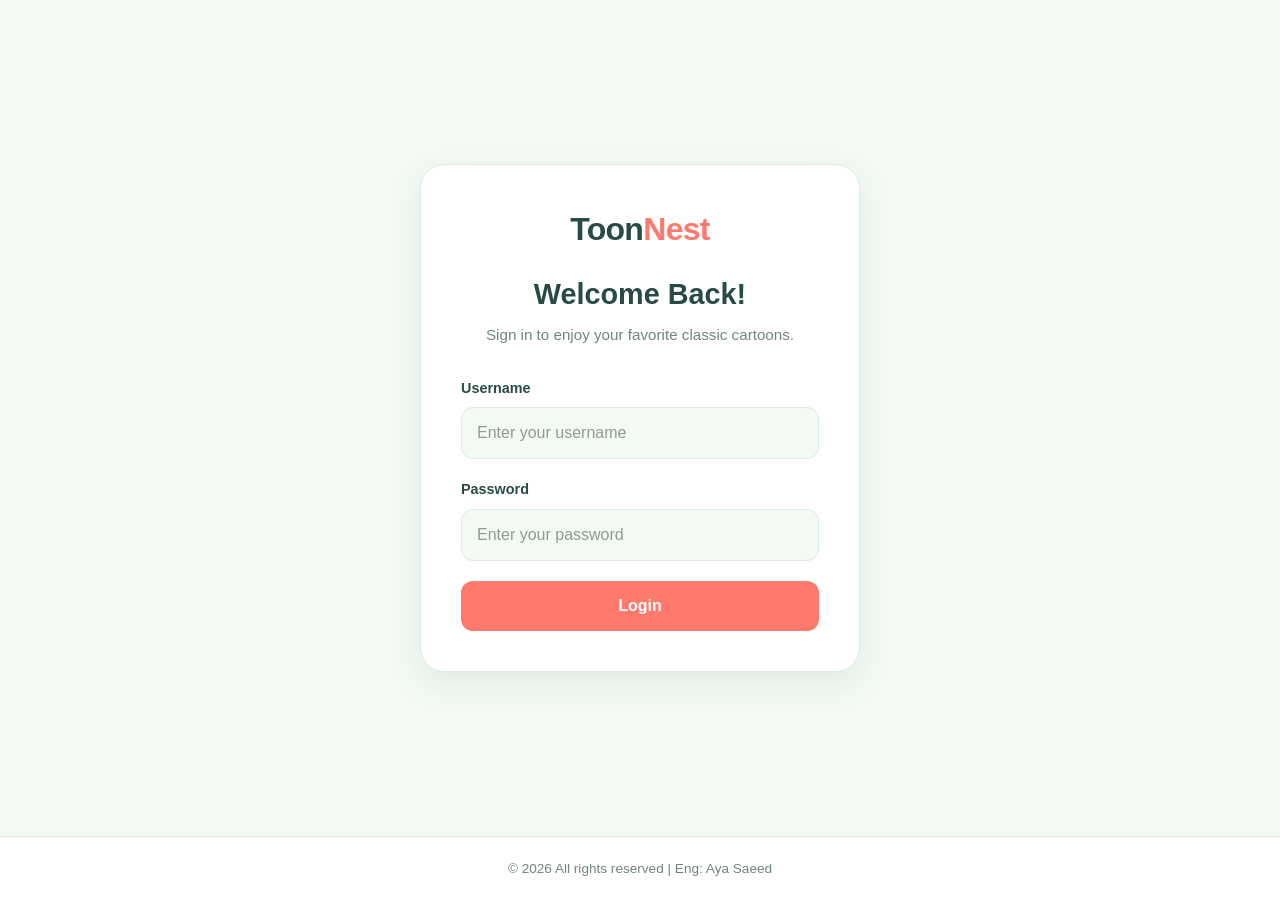
==== index.html @ 656c97c0 "Initial commit" ====
<!DOCTYPE html>
<html lang="en">

<head>
    <meta charset="UTF-8">
    <meta name="viewport" content="width=device-width, initial-scale=1.0">

    <title>Login | ToonNest</title>
    <link rel="icon" type="image/png" href="images/logo2.jpg">
    <link href="https://cdn.jsdelivr.net/npm/bootstrap@5.3.8/dist/css/bootstrap.min.css" rel="stylesheet">
    <link rel="stylesheet" href="css/style.css">
</head>

<body class="login-page">

    <main class="login-main">

        <section class="login-card">

            <a href="index.html" class="login-logo">
                Toon<span>Nest</span>
            </a>

            <h1>Welcome Back!</h1>

            <p class="login-subtitle">
                Sign in to enjoy your favorite classic cartoons.
            </p>

            <form id="login-form">

                <div class="login-field">
                    <label for="username">Username</label>
                    <input type="text" id="username" placeholder="Enter your username" autocomplete="username" required>
                </div>

                <div class="login-field">
                    <label for="password">Password</label>
                    <input type="password" id="password" placeholder="Enter your password"
                        autocomplete="current-password" required>
                </div>

                <p id="login-error" class="login-error" role="alert"></p>

                <button type="submit" class="login-btn">
                    Login
                </button>

            </form>

        </section>

    </main>

    <footer class="site-footer">
        <p>© 2026 All rights reserved | Eng: Aya Saeed</p>
    </footer>

    <script src="js/api.js"></script>
    <script src="js/auth.js"></script>

</body>

</html>
---- css/style.css ----
/* =========================================================
   GLOBAL
========================================================= */

:root {
    --mint-bg: #F3FAF4;
    --mint: #7BC8A4;
    --mint-dark: #4CA982;
    --coral: #FF796C;
    --coral-dark: #E65F54;
    --butter: #FFE39A;
    --deep-green: #294B45;
    --text: #405B55;
    --muted: #71857F;
    --white: #FFFFFF;
    --border: #DDEBE1;
    --shadow: 0 12px 32px rgba(41, 75, 69, 0.09);
}

* {
    box-sizing: border-box;
    margin: 0;
    padding: 0;
}

body {
    min-height: 100vh;
    font-family: Arial, Helvetica, sans-serif;
    background: var(--mint-bg);
    color: var(--deep-green);
}

img {
    max-width: 100%;
}

button,
input {
    font: inherit;
}

[hidden] {
    display: none !important;
}

/* =========================================================
   NAVBAR
========================================================= */

.navbar {
    position: fixed;
    top: 20px;
    left: 50%;
    transform: translateX(-50%);
    z-index: 1000;

    width: calc(100% - 40px);
    max-width: 1200px;
    min-height: 68px;

    background: rgba(255, 255, 255, 0.94);
    border: 1px solid rgba(123, 200, 164, 0.45);
    border-radius: 20px;
    box-shadow: 0 10px 30px rgba(41, 75, 69, 0.12);
    backdrop-filter: blur(14px);
}

.navbar-container {
    width: 100%;
    min-height: 68px;
    padding: 0 25px;

    display: flex;
    align-items: center;
    justify-content: space-between;
    gap: 20px;
}

.logo {
    color: var(--deep-green);
    font-size: 23px;
    font-weight: 800;
    text-decoration: none;
    letter-spacing: -0.7px;
    white-space: nowrap;
}

.logo::first-letter {
    color: var(--coral);
}

.navbar nav {
    display: flex;
    align-items: center;
    gap: 22px;
}

.nav-link {
    color: var(--muted);
    font-size: 14px;
    font-weight: 700;
    text-decoration: none;
    transition: color 0.2s ease;
}

.nav-link:hover,
.nav-link.active {
    color: var(--mint-dark);
}

.navbar-actions {
    display: flex;
    align-items: center;
    gap: 12px;
}

/* =========================================================
   LOGOUT BUTTON
========================================================= */

.logout-btn {
    padding: 10px 17px;
    border: none;
    border-radius: 11px;

    color: var(--white);
    background: var(--coral);

    font-size: 14px;
    font-weight: 700;
    cursor: pointer;

    transition: background 0.2s ease, transform 0.2s ease;
}

.logout-btn:hover {
    background: var(--coral-dark);
    transform: translateY(-2px);
}

/* =========================================================
   SEARCH INPUT
========================================================= */

#search-input {
    width: 240px;
    min-width: 0;
    padding: 10px 15px;

    border: 2px solid var(--border);
    border-radius: 12px;
    outline: none;

    background: var(--mint-bg);
    color: var(--deep-green);

    transition: border-color 0.2s ease, box-shadow 0.2s ease;
}

#search-input:focus {
    border-color: var(--mint);
    box-shadow: 0 0 0 4px rgba(123, 200, 164, 0.18);
}

#search-input::placeholder {
    color: #8B9D96;
}

/* =========================================================
   MAIN
========================================================= */

main {
    min-height: 100vh;
    display: flex;
    align-items: flex-start;
    justify-content: center;
    padding: 125px 20px 40px;
}

/* =========================================================
   DASHBOARD
========================================================= */

.dashboard {
    width: 100%;
    max-width: 1200px;
    padding: 35px;

    background: var(--white);
    border: 1px solid var(--border);
    border-radius: 24px;
    box-shadow: var(--shadow);
}

h1 {
    margin-bottom: 24px;
    color: var(--deep-green);
    font-size: 32px;
    font-weight: 800;
}

/* =========================================================
   ADD USER FORM
========================================================= */

#user-form {
    margin-bottom: 24px;
}

#user-form .form-label {
    margin-bottom: 6px;
    color: var(--deep-green);
    font-size: 14px;
    font-weight: 700;
}

#user-form .form-control {
    border: 1px solid var(--border);
    border-radius: 10px;
    box-shadow: none;
    transition: 0.2s ease;
}

#user-form .form-control:focus {
    border-color: var(--mint-dark);
    box-shadow: 0 0 0 3px rgba(123, 200, 164, 0.18);
}

#user-form .btn {
    padding: 10px 25px;
    border: none;
    border-radius: 10px;
    background: var(--mint-dark);
    color: var(--white);
    font-weight: 700;
    transition: 0.2s ease;
}

#user-form .btn:hover {
    background: var(--deep-green);
}

/* =========================================================
   USERS TABLE
========================================================= */

#users {
    min-width: 900px;
    margin-bottom: 0;
}


.dt-layout-row {
    display: flex;
    align-items: center;
    justify-content: space-between;
    gap: 16px;
}

.dt-layout-row:first-child {
    margin-bottom: 12px;
}

.dt-search input {
    width: 220px;
    max-width: 100%;
    padding: 9px 12px;
    border: 1px solid var(--border);
    border-radius: 9px;
    outline: none;
}

.dt-search input:focus {
    border-color: var(--mint-dark);
    box-shadow: 0 0 0 3px rgba(123, 200, 164, 0.18);
}


.dt-search label,
.dt-length label {
    display: none;
}

.dt-search input::placeholder {
    color: var(--muted);
    font-size: 15px;
    opacity: 1;
}

.dt-length .form-select {
    width: 70px;
    border: 1px solid var(--border);
    border-radius: 9px;
    box-shadow: none;
}

.dt-length .form-select:focus {
    border-color: var(--mint-dark);
    box-shadow: 0 0 0 3px rgba(123, 200, 164, 0.18);
}

#users thead th {
    padding: 13px 14px;
    background: #EAF5ED;
    color: var(--deep-green);
    font-size: 13px;
    font-weight: 800;
    text-transform: uppercase;
    letter-spacing: 0.4px;
    border-bottom: 1px solid var(--border);
}

#users thead .dt-column-header {
    display: flex;
    align-items: center;
    justify-content: flex-start;
    flex-direction: row;
    gap: 6px;
}

#users thead .dt-column-title {
    order: 1;
}

#users thead .dt-column-order {
    order: 2;
    flex-shrink: 0;
}

#users thead th.dt-type-numeric,
#users tbody td.dt-type-numeric {
    text-align: left !important;
}

#users tbody td {
    padding: 13px 14px;
    color: var(--text);
    font-size: 14px;
    vertical-align: middle;
    border-bottom: 1px solid #EDF3EE;
}

#users tbody td:first-child {
    font-weight: 700;
}

#users tbody tr {
    height: 66px;
    transition: background-color 0.2s ease;
}

#users tbody tr:hover>td {
    background: #F2FAF4;
}

#users tbody tr:last-child td {
    border-bottom: none;
}

#users th:last-child,
#users td:last-child {
    width: 150px;
    white-space: nowrap;
}

.action-btns {
    display: flex;
    gap: 8px;
}

.edit-btn,
.del-btn {
    padding: 6px 12px;
    border-radius: 8px;
    font-size: 13px;
    font-weight: 700;
    transition: 0.2s ease;
}

.edit-btn {
    border: 1px solid var(--mint);
    background: #EAF7EF;
    color: var(--deep-green);
}

.edit-btn:hover {
    background: var(--mint-dark);
    color: var(--white);
}

.del-btn {
    border: 1px solid #FFC1BA;
    background: #FFF0EE;
    color: #C94E45;
}

.del-btn:hover {
    background: var(--coral-dark);
    color: var(--white);
}

.user-image {
    width: 50px;
    height: 50px;
    border-radius: 50%;
    object-fit: cover;
}

/* DataTables pagination */

.dt-paging-button .page-link {
    color: var(--deep-green) !important;
    background: #EDF7EF !important;
    border: 1px solid #D7EBDD !important;
}

.dt-paging-button.active .page-link,
.dt-paging-button .page-link:hover {
    background: var(--mint-dark) !important;
    border-color: var(--mint-dark) !important;
    color: var(--white) !important;
}

.dt-paging-button .page-link.previous,
.dt-paging-button .page-link.next {
    min-width: 38px;
    text-align: center;
}

.dt-info {
    color: var(--muted);
    font-size: 14px;
}

/* =========================================================
   EDIT MODAL
========================================================= */

#editModal .modal-content {
    border: 1px solid var(--border);
    border-radius: 20px;
    box-shadow: 0 20px 60px rgba(41, 75, 69, 0.2);
}

#editModal .modal-header {
    padding: 20px 24px;
    border-bottom: 1px solid var(--border);
}

#editModal .modal-title {
    color: var(--deep-green);
    font-size: 20px;
    font-weight: 800;
}

#editModal .btn-close {
    padding: 10px;
    border-radius: 8px;
    transition: 0.2s ease;
}

#editModal .btn-close:hover {
    background: #EAF7EF;
    opacity: 1;
}

#editModal .modal-body {
    padding: 24px;
}

#editModal .form-label {
    margin-bottom: 6px;
    color: var(--deep-green);
    font-size: 14px;
    font-weight: 700;
}

#editModal .form-control {
    border: 1px solid var(--border);
    border-radius: 10px;
    box-shadow: none;
    transition: 0.2s ease;
}

#editModal .form-control:focus {
    border-color: var(--mint-dark);
    box-shadow: 0 0 0 3px rgba(123, 200, 164, 0.18);
}

#editModal .btn {
    padding: 10px 20px;
    border: none;
    border-radius: 10px;
    background: var(--mint-dark);
    color: var(--white);
    font-weight: 700;
    transition: 0.2s ease;
}

#editModal .btn:hover {
    background: var(--deep-green);
}

/* =========================================================
   GENERAL LOADER & ERROR
========================================================= */

#loader {
    width: 32px;
    height: 32px;
    margin: 0 auto 20px;
    border: 4px solid #DDEFE3;
    border-top-color: var(--mint-dark);
    border-radius: 50%;
    animation: spin 0.8s linear infinite;
}

@keyframes spin {
    to {
        transform: rotate(360deg);
    }
}

#errorMsg {
    margin-bottom: 20px;
    color: #C94E45;
    font-size: 14px;
    font-weight: 600;
}

/* =========================================================
   CARTOONBOX - MOVIES PAGE
========================================================= */

main:has(.movies-grid) {
    display: block;
    min-height: auto;
    padding: 120px 20px 50px;
}

/* =========================================================
   HERO
========================================================= */

.hero {
    position: relative;
    isolation: isolate;
    overflow: hidden;

    width: 100%;
    max-width: 1200px;
    min-height: 400px;
    margin: 0 auto;
    padding: 80px 50px;

    display: flex;
    align-items: center;

    background:
        linear-gradient(90deg,
            rgba(243, 250, 244, 0.98) 0%,
            rgba(243, 250, 244, 0.90) 43%,
            rgba(243, 250, 244, 0.15) 100%),
        url("https://peach.blender.org/wp-content/uploads/title_anouncement.jpg") center / cover no-repeat;

    border: 2px solid #D6EBDD;
    border-radius: 28px;
    box-shadow: var(--shadow);
}

.hero-content {
    max-width: 520px;
}

.hero h1 {
    margin-bottom: 16px;
    color: var(--deep-green);
    font-size: clamp(36px, 5vw, 56px);
    font-weight: 900;
    line-height: 1.1;
    letter-spacing: -1.5px;
}

.hero p {
    margin-bottom: 28px;
    color: var(--text);
    font-size: 19px;
    line-height: 1.7;
}

#explore-btn {
    padding: 13px 24px;
    border: none;
    border-radius: 12px;
    background: var(--coral);
    color: var(--white);
    font-weight: 800;
    cursor: pointer;
    box-shadow: 0 6px 0 #E65F54;
    transition: transform 0.2s ease, box-shadow 0.2s ease;
}

#explore-btn:hover {
    transform: translateY(-2px);
    box-shadow: 0 8px 0 #E65F54;
}

#explore-btn:active {
    transform: translateY(3px);
    box-shadow: 0 3px 0 #E65F54;
}

/* =========================================================
   MOVIES SECTION
========================================================= */

.movies-section {
    width: 100%;
    max-width: 1200px;
    margin: 48px auto 0;
}

.movies-section h2 {
    margin-bottom: 22px;
    color: var(--deep-green);
    font-size: 29px;
    font-weight: 900;
    letter-spacing: -0.5px;
}

.movies-section h2:not(:first-child) {
    margin-top: 35px;
}

/* =========================================================
   LOADING & ERROR - MOVIES
========================================================= */

#movies-loading,
#movie-loading {
    width: fit-content;
    max-width: 100%;
    margin: 20px auto;
    padding: 18px 24px;

    display: flex;
    align-items: center;
    justify-content: center;
    gap: 13px;

    color: var(--deep-green);
    background: #E7F5EA;
    border: 1px solid #CDE8D5;
    border-radius: 15px;
    box-shadow: 0 5px 18px rgba(41, 75, 69, 0.06);

    font-size: 15px;
    font-weight: 700;
    text-align: center;
}

#movies-loading::before,
#movie-loading::before {
    content: "";
    width: 22px;
    height: 22px;
    flex-shrink: 0;

    border: 3px solid #C6E7D1;
    border-top-color: var(--mint-dark);
    border-radius: 50%;

    animation: spin 0.8s linear infinite;
}

#movies-error,
#movie-error {
    width: fit-content;
    max-width: 100%;
    margin: 20px auto;
    padding: 16px 20px;

    display: flex;
    align-items: center;
    gap: 12px;

    color: #A83E36;
    background: #FFF0EE;
    border: 1px solid #FFC9C3;
    border-left: 5px solid var(--coral);
    border-radius: 13px;

    font-size: 14px;
    font-weight: 700;
    line-height: 1.6;
    overflow-wrap: anywhere;
}

#movies-error::before,
#movie-error::before {
    content: "!";
    width: 26px;
    height: 26px;
    flex-shrink: 0;

    display: grid;
    place-items: center;

    color: var(--white);
    background: var(--coral);
    border-radius: 50%;

    font-size: 16px;
    font-weight: 900;
}

#movie-loading,
#movie-error {
    margin: 20px auto;
}

/* =========================================================
   MOVIES GRID
========================================================= */

.movies-grid {
    display: grid;
    grid-template-columns: repeat(4, minmax(0, 1fr));
    align-items: stretch;
    gap: 24px;
}

/* =========================================================
   MOVIE CARDS
========================================================= */

.movie-card {
    min-width: 0;
    overflow: hidden;

    display: flex;
    flex-direction: column;

    background: var(--white);
    border: 1px solid #DDEBE1;
    border-radius: 20px;
    box-shadow: 0 7px 24px rgba(41, 75, 69, 0.07);

    transition:
        transform 0.25s ease,
        box-shadow 0.25s ease,
        border-color 0.25s ease;
}

.movie-card:hover {
    transform: translateY(-6px);
    border-color: var(--mint);
    box-shadow: 0 15px 32px rgba(41, 75, 69, 0.13);
}

.movie-card>img {
    width: 100%;
    height: 270px;
    display: block;
    object-fit: cover;
    background: #EAF5ED;
}

.movie-card h3 {
    margin: 17px 17px 9px;
    color: var(--deep-green);
    font-size: 19px;
    font-weight: 800;
    line-height: 1.35;
}

.movie-meta {
    display: flex;
    flex-wrap: wrap;
    gap: 7px;
    margin: 0 17px 12px;
}

.movie-meta span {
    padding: 5px 9px;
    background: #FFF1C7;
    color: #66542A;
    border-radius: 7px;
    font-size: 11px;
    font-weight: 800;
}

.movie-card>p {
    margin: 0 17px 18px;
    color: var(--muted);
    font-size: 13px;
    line-height: 1.65;
}

.movie-card>a {
    align-self: flex-start;
    margin: auto 17px 18px;
    padding: 9px 14px;

    background: var(--coral);
    color: var(--white);
    border-radius: 9px;

    text-decoration: none;
    font-size: 13px;
    font-weight: 800;

    transition: background 0.2s ease, transform 0.2s ease;
}

.movie-card>a:hover {
    background: var(--coral-dark);
    transform: translateY(-2px);
}

/* =========================================================
   CONTINUE WATCHING
========================================================= */

#continue-watching {
    display: grid;
    grid-template-columns: repeat(3, minmax(0, 1fr));
    align-items: stretch;
    gap: 20px;
    margin-bottom: 45px;
}

#continue-watching .movie-card {
    display: flex;
    flex-direction: row;
    width: 100%;
    min-height: 160px;
    height: auto;
}

#continue-watching .movie-card>img {
    width: 115px;
    min-width: 115px;
    height: auto;
    min-height: 160px;
    align-self: stretch;
    object-fit: cover;
}

#continue-watching .movie-card-content {
    display: flex;
    flex: 1;
    flex-direction: column;
    align-items: flex-start;
    min-width: 0;
    padding: 13px;
}

#continue-watching .movie-card h3 {
    margin: 0 0 7px;
    color: var(--deep-green);
    font-size: 16px;
    font-weight: 800;
}

#continue-watching .movie-card p {
    margin: 0 0 10px;
    color: var(--muted);
    font-size: 12px;
    line-height: 1.5;

    display: -webkit-box;
    -webkit-line-clamp: 2;
    -webkit-box-orient: vertical;
    overflow: hidden;
}

#continue-watching .progress-bar {
    width: 100%;
    height: 6px;
    margin-bottom: 12px;
    overflow: hidden;
    background: #E7EFE9;
    border-radius: 20px;
}

#continue-watching .progress {
    width: 35%;
    height: 100%;
    background: var(--mint-dark);
    border-radius: inherit;
}

#continue-watching .movie-card a {
    align-self: flex-start;
    margin: auto 0 0;
    padding: 7px 10px;
    background: var(--coral);
    color: var(--white);
    border-radius: 8px;
    text-decoration: none;
    font-size: 11px;
    font-weight: 800;
    transition: background 0.2s ease;
}

#continue-watching .movie-card a:hover {
    background: var(--coral-dark);
}

/* =========================================================
   MOVIE DETAILS PAGE
========================================================= */

main.movie-details {
    display: block;
    width: 100%;
    max-width: 1140px;
    min-height: auto;
    margin: 0 auto;
    padding: 125px 20px 45px;
}

.movie-info {
    display: flex;
    align-items: center;
    gap: 38px;
    margin-bottom: 28px;
    padding: 30px;

    background: var(--white);
    border: 1px solid #DDEBE1;
    border-radius: 24px;
    box-shadow: var(--shadow);
}

.movie-poster {
    flex-shrink: 0;
}

.movie-poster img {
    width: 260px;
    height: 350px;
    display: block;
    object-fit: cover;
    background: #EAF5ED;
    border-radius: 17px;
}

#movie-details {
    flex: 1;
    min-width: 0;
}

#movie-details h1 {
    margin-bottom: 16px;
    color: var(--deep-green);
    font-size: 40px;
    font-weight: 900;
    line-height: 1.15;
}

#movie-details p {
    max-width: 650px;
    margin-bottom: 22px;
    color: var(--muted);
    font-size: 15px;
    line-height: 1.8;
}

#movie-details>div {
    display: flex;
    flex-wrap: wrap;
    gap: 9px;
}

#movie-details span {
    padding: 7px 11px;
    background: #FFF1C7;
    color: #66542A;
    border-radius: 8px;
    font-size: 12px;
    font-weight: 800;
}

/* =========================================================
   VIDEO
========================================================= */

.movie-video {
    overflow: hidden;
    background: var(--deep-green);
    border: 1px solid rgba(123, 200, 164, 0.35);
    border-radius: 20px;
    box-shadow: var(--shadow);
}

.movie-video video {
    width: 100%;
    max-height: 650px;
    display: block;
    background: #182F2B;
}


#no-results {
    grid-column: 1 / -1;
    text-align: center;
    padding: 30px 20px;
    margin: 20px 0;
    background: #fff;
    color: #6c4ab6;
    border: 2px dashed #ffd166;
    border-radius: 16px;
    font-size: 1.1rem;
    font-weight: 600;
    box-shadow: 0 4px 12px rgba(108, 74, 182, 0.08);
}


/* =========================================================
   TABLET
========================================================= */

@media (max-width: 992px) {
    .movies-grid {
        grid-template-columns: repeat(2, minmax(0, 1fr));
    }

    #continue-watching {
        grid-template-columns: repeat(2, minmax(0, 1fr));
    }

    .dashboard {
        padding: 25px;
    }

    .hero {
        min-height: 360px;
    }

    .movie-info {
        gap: 25px;
        padding: 25px;
    }

    .movie-poster img {
        width: 220px;
        height: 310px;
    }

    #movie-details h1 {
        font-size: 34px;
    }
}

/* =========================================================
   MOBILE
========================================================= */

@media (max-width: 768px) {
    .navbar {
        top: 12px;
        width: calc(100% - 24px);
        border-radius: 16px;
    }

    .navbar-container {
        min-height: 62px;
        padding: 11px 14px;
        flex-wrap: wrap;
        gap: 10px;
    }

    .logo {
        font-size: 20px;
    }

    .navbar-actions {
        gap: 8px;
    }

    #search-input {
        width: 160px;
        padding: 8px 10px;
        font-size: 13px;
    }

    .logout-btn {
        padding: 8px 11px;
        font-size: 12px;
    }

    main {
        padding-top: 110px;
    }

    main:has(.movies-grid) {
        padding: 105px 15px 30px;
    }

    .hero {
        min-height: 330px;
        padding: 75px 25px 35px;
        border-radius: 21px;

        background:
            linear-gradient(90deg,
                rgba(243, 250, 244, 0.97),
                rgba(243, 250, 244, 0.72)),
            url("https://peach.blender.org/wp-content/uploads/title_anouncement.jpg") center / cover no-repeat;
    }

    .hero h1 {
        font-size: 39px;
    }

    .hero p {
        font-size: 16px;
    }

    .movies-section {
        margin-top: 35px;
    }

    .movies-section h2 {
        font-size: 25px;
    }

    .movie-card>img {
        height: 220px;
    }

    main.movie-details {
        padding: 110px 15px 30px;
    }

    .movie-info {
        flex-direction: column;
        align-items: center;
        gap: 22px;
        padding: 22px 18px;
        text-align: center;
    }

    .movie-poster img {
        width: 210px;
        height: 285px;
    }

    #movie-details h1 {
        font-size: 31px;
    }

    #movie-details p {
        font-size: 14px;
    }

    #movie-details>div {
        justify-content: center;
    }

    .movie-video {
        border-radius: 14px;
    }

    .dashboard {
        padding: 20px;
        border-radius: 18px;
    }

    h1 {
        font-size: 27px;
    }
}

/* =========================================================
   SMALL MOBILE
========================================================= */

@media (max-width: 576px) {
    .navbar-container {
        padding: 10px 12px;
    }

    .navbar-actions {
        width: 100%;
        justify-content: space-between;
    }

    #search-input {
        flex: 1;
        width: auto;
        min-width: 0;
    }

    .movies-grid {
        grid-template-columns: 1fr;
        gap: 18px;
    }

    #continue-watching {
        grid-template-columns: 1fr;
        gap: 14px;
        margin-bottom: 35px;
    }

    #continue-watching .movie-card {
        min-height: 145px;
    }

    #continue-watching .movie-card>img {
        width: 105px;
        min-width: 105px;
        min-height: 145px;
    }

    #continue-watching .movie-card-content {
        padding: 12px;
    }

    #continue-watching .movie-card h3 {
        font-size: 15px;
    }

    .hero {
        min-height: 300px;
        padding: 70px 20px 30px;
    }

    .hero h1 {
        font-size: 33px;
    }

    .hero p {
        font-size: 15px;
    }

    .movies-section h2 {
        font-size: 23px;
    }

    .movie-card>img {
        height: 235px;
    }

    .movie-info {
        padding: 20px 15px;
    }

    .movie-poster img {
        width: 190px;
        height: 260px;
    }

    #movie-details h1 {
        font-size: 27px;
    }

    #movie-details p {
        font-size: 14px;
    }

    #movies-loading,
    #movie-loading,
    #movies-error,
    #movie-error {
        padding: 13px 15px;
        font-size: 13px;
    }
}

/* =========================================================
   REDUCED MOTION
========================================================= */

@media (prefers-reduced-motion: reduce) {

    *,
    *::before,
    *::after {
        animation-duration: 0.01ms !important;
        animation-iteration-count: 1 !important;
        scroll-behavior: auto !important;
        transition-duration: 0.01ms !important;
    }
}

/* Fix movie page content hidden behind navbar */
main:has(.movies-grid) {
    padding-top: 160px;
}

@media (max-width: 768px) {
    main:has(.movies-grid) {
        padding-top: 180px;
    }
}


/* =========================================================
   LOGIN PAGE
========================================================= */

/* =========================================================
   LOGIN PAGE
========================================================= */

.login-page {
    min-height: 100vh;
    display: flex;
    flex-direction: column;
    background: var(--mint-bg);
    color: var(--deep-green);
}

.login-main {
    flex: 1;
    width: 100%;
    min-height: 100vh;
    display: flex;
    align-items: center;
    justify-content: center;
    padding: 40px 20px;
}

/* Override the global main layout for login */
body.login-page main.login-main {
    min-height: auto;
    padding: 40px 20px;
}

.login-card {
    width: 100%;
    max-width: 440px;
    padding: 40px;
    background: var(--white);
    border: 1px solid var(--border);
    border-radius: 24px;
    box-shadow: var(--shadow);
}

.login-logo {
    display: block;
    margin-bottom: 24px;
    color: var(--deep-green);
    font-size: 2rem;
    font-weight: 800;
    letter-spacing: -0.7px;
    text-align: center;
    text-decoration: none;
}

.login-logo span {
    color: var(--coral);
}

.login-card h1 {
    margin-bottom: 10px;
    color: var(--deep-green);
    font-size: 1.8rem;
    font-weight: 800;
    text-align: center;
}

.login-subtitle {
    margin-bottom: 30px;
    color: var(--muted);
    font-size: 0.95rem;
    line-height: 1.7;
    text-align: center;
}

.login-field {
    margin-bottom: 20px;
}

.login-field label {
    display: block;
    margin-bottom: 8px;
    color: var(--deep-green);
    font-size: 0.9rem;
    font-weight: 700;
}

.login-field input {
    width: 100%;
    padding: 13px 15px;
    color: var(--deep-green);
    background: var(--mint-bg);
    border: 1px solid var(--border);
    border-radius: 12px;
    outline: none;
    transition: border-color 0.2s ease, box-shadow 0.2s ease;
}

.login-field input::placeholder {
    color: #8B9D96;
}

.login-field input:focus {
    border-color: var(--mint-dark);
    box-shadow: 0 0 0 4px rgba(123, 200, 164, 0.18);
}

.login-error {
    margin-bottom: 15px;
    color: #C94E45;
    font-size: 0.9rem;
    font-weight: 600;
    text-align: center;
}

.login-btn {
    width: 100%;
    padding: 13px;
    color: var(--white);
    background: var(--coral);
    border: none;
    border-radius: 12px;
    font-size: 1rem;
    font-weight: 800;
    cursor: pointer;
    transition: background 0.2s ease, transform 0.2s ease;
}

.login-btn:hover {
    background: var(--coral-dark);
    transform: translateY(-2px);
}

.login-btn:active {
    transform: translateY(0);
}

.login-btn:focus-visible {
    outline: 3px solid var(--mint);
    outline-offset: 3px;
}

/* =========================================================
   SITE FOOTER
========================================================= */

.site-footer {
    width: 100%;
    margin-top: auto;
    padding: 20px;
    background: var(--white);
    border-top: 1px solid var(--border);
    text-align: center;
}

.site-footer p {
    margin: 0;
    color: var(--muted);
    font-size: 0.85rem;
    line-height: 1.7;
}

/* =========================================================
   LOGIN RESPONSIVE
========================================================= */

@media (max-width: 480px) {
    body.login-page main.login-main {
        padding: 30px 16px;
    }

    .login-card {
        padding: 28px 22px;
        border-radius: 20px;
    }

    .login-card h1 {
        font-size: 1.55rem;
    }

    .login-logo {
        font-size: 1.8rem;
    }

    .site-footer {
        padding: 16px 12px;
    }

    .site-footer p {
        font-size: 0.78rem;
    }
}
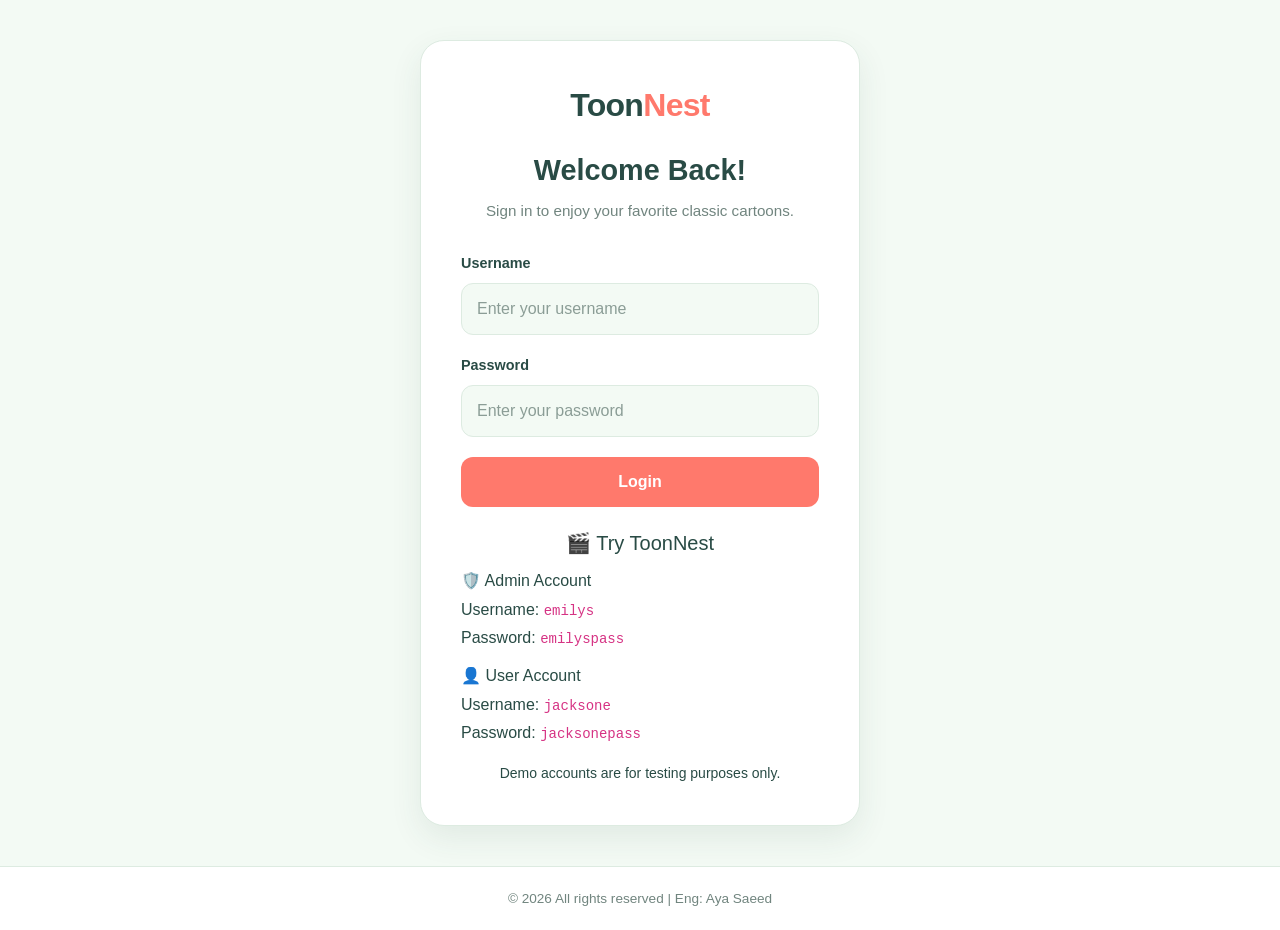
==== commit e1e12dcf: "Add demo accounts to login page" ====
--- a/index.html
+++ b/index.html
@@ -48,6 +48,37 @@
 
             </form>
 
+
+            <!-- DEMO ACCOUNTS -->
+            <div class="demo-accounts mt-4">
+                <h5 class="text-center mb-3">🎬 Try ToonNest</h5>
+
+                <div class="demo-account mb-3">
+                    <h6>🛡️ Admin Account</h6>
+                    <p class="mb-1">
+                        Username: <code>emilys</code>
+                    </p>
+                    <p class="mb-0">
+                        Password: <code>emilyspass</code>
+                    </p>
+                </div>
+
+                <div class="demo-account">
+                    <h6>👤 User Account</h6>
+                    <p class="mb-1">
+                        Username: <code>jacksone</code>
+                    </p>
+                    <p class="mb-0">
+                        Password: <code>jacksonepass</code>
+                    </p>
+                </div>
+
+                <p class="text-center mt-3 mb-0">
+                    <small>Demo accounts are for testing purposes only.</small>
+                </p>
+            </div>
+
+
         </section>
 
     </main>
